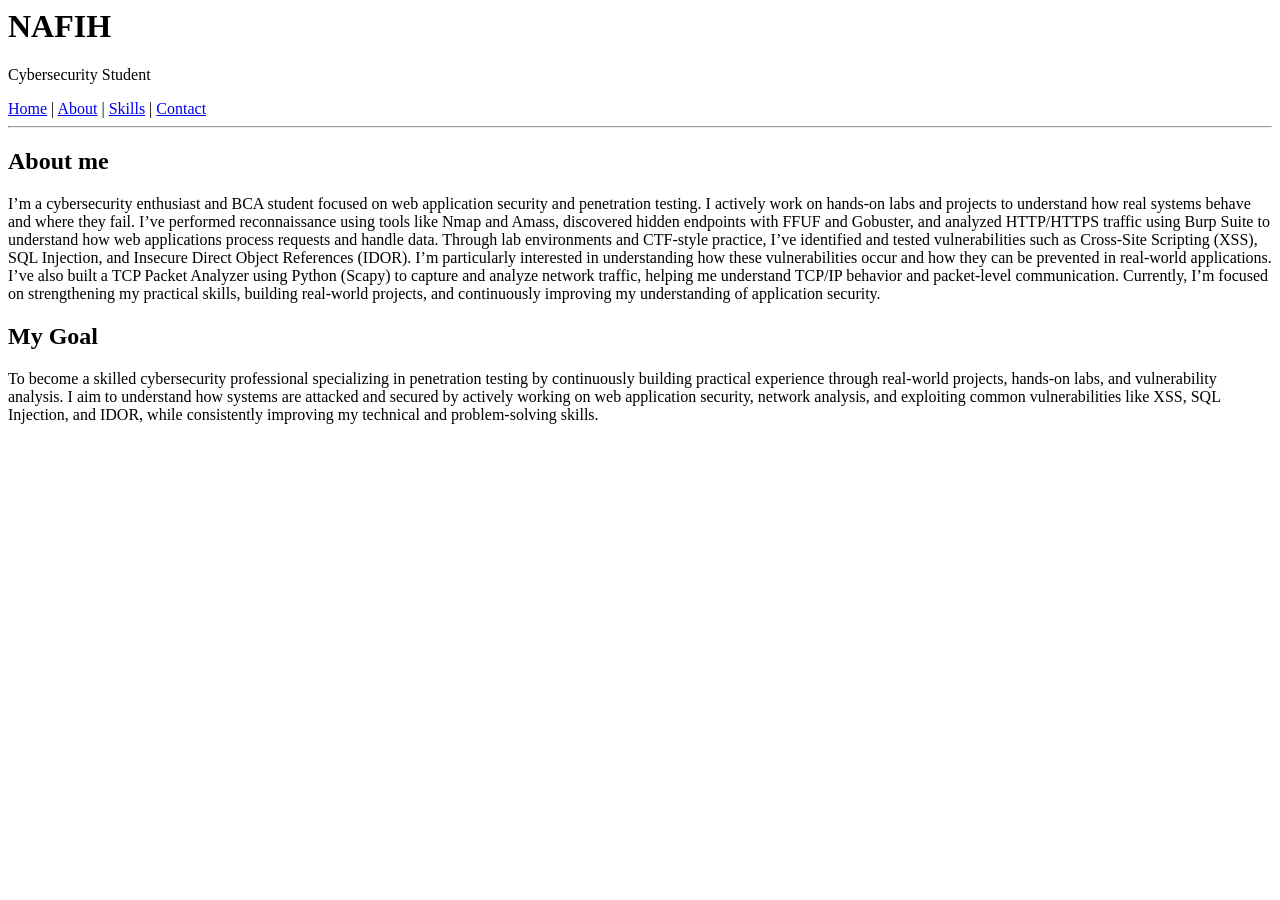
==== index.html @ b76f20cb "Added basic homepage structure" ====
<html>
<html lang="en">
<head>
	<meta charset="UTF-8">
	<meta name="viewport" content="width=device-width, initial-scale=1.0">
	<title>NAFI'S | Cybersecurity Portfolio</title>
</head>
<body>
<h1>NAFIH</h1>
<p> Cybersecurity Student</p>
<nav>
        <a href="index.html">Home</a> |
        <a href="about.html">About</a> |
        <a href="skills.html">Skills</a> |
        <a href="contact.html">Contact</a>
</nav>
<hr>
<h2>About me</h2>
<p><p>
I’m a cybersecurity enthusiast and BCA student focused on web application security and penetration testing. I actively work on hands-on labs and projects to understand how real systems behave and where they fail. I’ve performed reconnaissance using tools like Nmap and Amass, discovered hidden endpoints with FFUF and Gobuster, and analyzed HTTP/HTTPS traffic using Burp Suite to understand how web applications process requests and handle data. Through lab environments and CTF-style practice, I’ve identified and tested vulnerabilities such as Cross-Site Scripting (XSS), SQL Injection, and Insecure Direct Object References (IDOR). I’m particularly interested in understanding how these vulnerabilities occur and how they can be prevented in real-world applications. I’ve also built a TCP Packet Analyzer using Python (Scapy) to capture and analyze network traffic, helping me understand TCP/IP behavior and packet-level communication. Currently, I’m focused on strengthening my practical skills, building real-world projects, and continuously improving my understanding of application security.
</p>

<h2>My Goal</h2>
    <p>
To become a skilled cybersecurity professional specializing in penetration testing by continuously building practical experience through real-world projects, hands-on labs, and vulnerability analysis. I aim to understand how systems are attacked and secured by actively working on web application security, network analysis, and exploiting common vulnerabilities like XSS, SQL Injection, and IDOR, while consistently improving my technical and problem-solving skills.
</p>

</body>
</html>
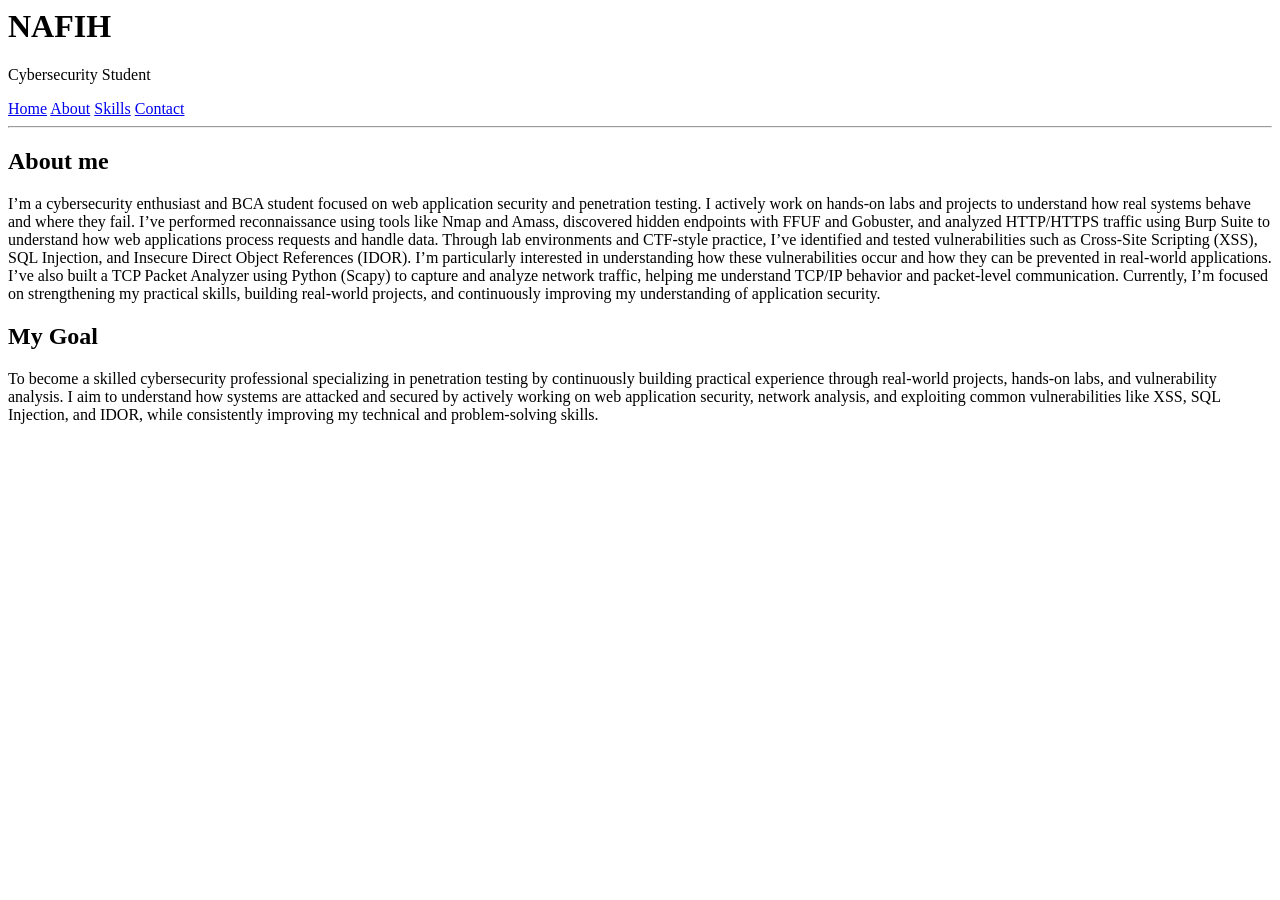
==== commit b052ebe0: "Updated basic homepage structure" ====
--- a/index.html
+++ b/index.html
@@ -1,4 +1,3 @@
-<html>
 <html lang="en">
 <head>
 	<meta charset="UTF-8">
@@ -9,19 +8,19 @@
 <h1>NAFIH</h1>
 <p> Cybersecurity Student</p>
 <nav>
-        <a href="index.html">Home</a> |
-        <a href="about.html">About</a> |
-        <a href="skills.html">Skills</a> |
+        <a href="index.html">Home</a> 
+        <a href="about.html">About</a> 
+        <a href="skills.html">Skills</a> 
         <a href="contact.html">Contact</a>
 </nav>
 <hr>
 <h2>About me</h2>
-<p><p>
+<p>
 I’m a cybersecurity enthusiast and BCA student focused on web application security and penetration testing. I actively work on hands-on labs and projects to understand how real systems behave and where they fail. I’ve performed reconnaissance using tools like Nmap and Amass, discovered hidden endpoints with FFUF and Gobuster, and analyzed HTTP/HTTPS traffic using Burp Suite to understand how web applications process requests and handle data. Through lab environments and CTF-style practice, I’ve identified and tested vulnerabilities such as Cross-Site Scripting (XSS), SQL Injection, and Insecure Direct Object References (IDOR). I’m particularly interested in understanding how these vulnerabilities occur and how they can be prevented in real-world applications. I’ve also built a TCP Packet Analyzer using Python (Scapy) to capture and analyze network traffic, helping me understand TCP/IP behavior and packet-level communication. Currently, I’m focused on strengthening my practical skills, building real-world projects, and continuously improving my understanding of application security.
 </p>
 
 <h2>My Goal</h2>
-    <p>
+<p>
 To become a skilled cybersecurity professional specializing in penetration testing by continuously building practical experience through real-world projects, hands-on labs, and vulnerability analysis. I aim to understand how systems are attacked and secured by actively working on web application security, network analysis, and exploiting common vulnerabilities like XSS, SQL Injection, and IDOR, while consistently improving my technical and problem-solving skills.
 </p>
 
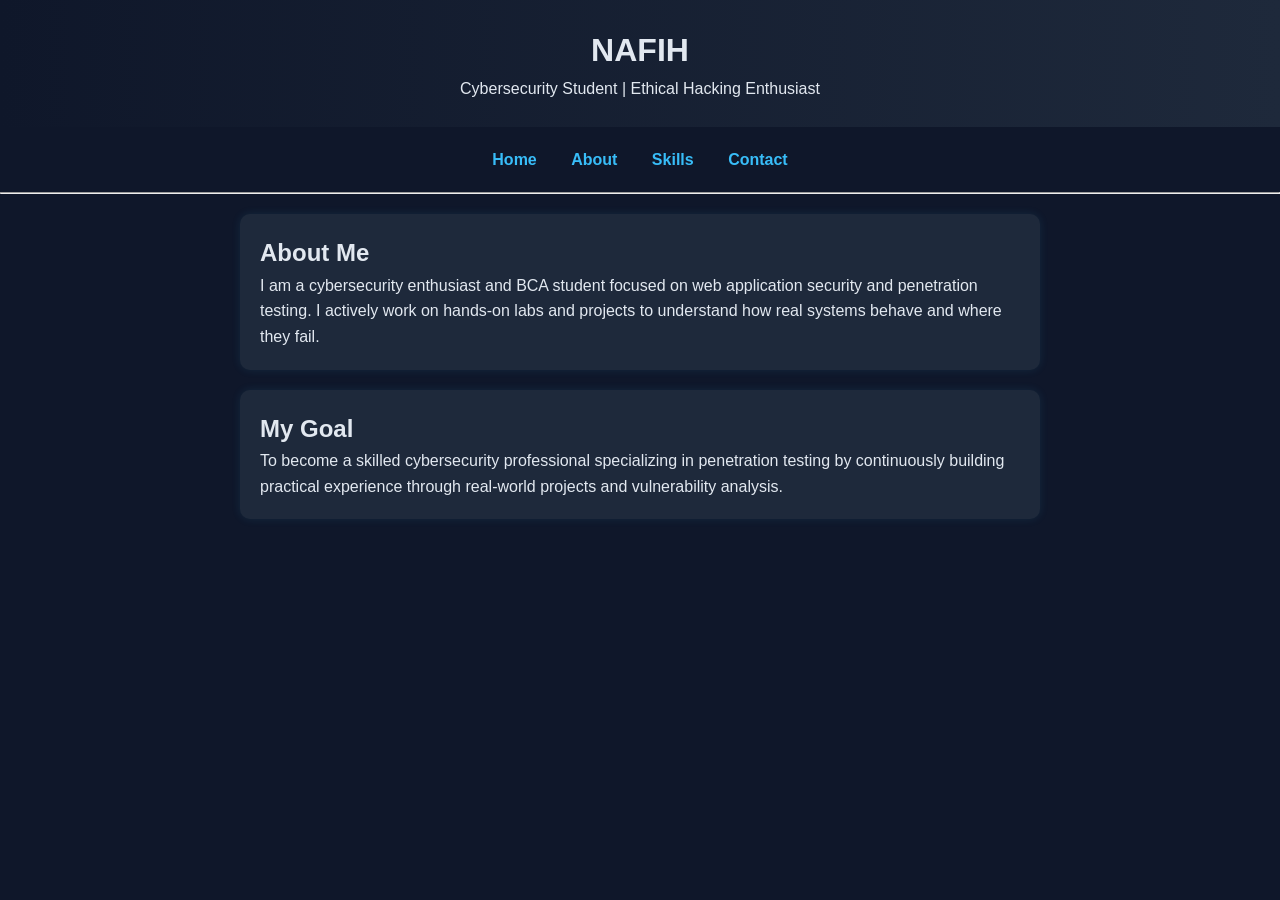
==== commit 8466a148: "Updated css and added animations" ====
--- a/index.html
+++ b/index.html
@@ -1,28 +1,44 @@
+<!DOCTYPE html>
 <html lang="en">
 <head>
-	<meta charset="UTF-8">
-	<meta name="viewport" content="width=device-width, initial-scale=1.0">
-	<title>NAFI'S | Cybersecurity Portfolio</title>
+    <meta charset="UTF-8">
+    <meta name="viewport" content="width=device-width, initial-scale=1.0">
+    <title>NAFIH | Cybersecurity Portfolio</title>
+    <link rel="stylesheet" href="style.css">
 </head>
 <body>
-<h1>NAFIH</h1>
-<p> Cybersecurity Student</p>
-<nav>
-        <a href="index.html">Home</a> 
-        <a href="about.html">About</a> 
-        <a href="skills.html">Skills</a> 
+
+    <header>
+        <h1>NAFIH</h1>
+        <p>Cybersecurity Student | Ethical Hacking Enthusiast</p>
+    </header>
+
+    <nav>
+        <a href="index.html">Home</a>
+        <a href="about.html">About</a>
+        <a href="skills.html">Skills</a>
         <a href="contact.html">Contact</a>
-</nav>
-<hr>
-<h2>About me</h2>
-<p>
-I’m a cybersecurity enthusiast and BCA student focused on web application security and penetration testing. I actively work on hands-on labs and projects to understand how real systems behave and where they fail. I’ve performed reconnaissance using tools like Nmap and Amass, discovered hidden endpoints with FFUF and Gobuster, and analyzed HTTP/HTTPS traffic using Burp Suite to understand how web applications process requests and handle data. Through lab environments and CTF-style practice, I’ve identified and tested vulnerabilities such as Cross-Site Scripting (XSS), SQL Injection, and Insecure Direct Object References (IDOR). I’m particularly interested in understanding how these vulnerabilities occur and how they can be prevented in real-world applications. I’ve also built a TCP Packet Analyzer using Python (Scapy) to capture and analyze network traffic, helping me understand TCP/IP behavior and packet-level communication. Currently, I’m focused on strengthening my practical skills, building real-world projects, and continuously improving my understanding of application security.
-</p>
+    </nav>
 
-<h2>My Goal</h2>
-<p>
-To become a skilled cybersecurity professional specializing in penetration testing by continuously building practical experience through real-world projects, hands-on labs, and vulnerability analysis. I aim to understand how systems are attacked and secured by actively working on web application security, network analysis, and exploiting common vulnerabilities like XSS, SQL Injection, and IDOR, while consistently improving my technical and problem-solving skills.
-</p>
+    <hr>
+
+    <section>
+        <h2>About Me</h2>
+        <p>
+            I am a cybersecurity enthusiast and BCA student focused on web application 
+            security and penetration testing. I actively work on hands-on labs and projects 
+            to understand how real systems behave and where they fail.
+        </p>
+    </section>
+
+    <section>
+        <h2>My Goal</h2>
+        <p>
+            To become a skilled cybersecurity professional specializing in penetration 
+            testing by continuously building practical experience through real-world 
+            projects and vulnerability analysis.
+        </p>
+    </section>
 
 </body>
 </html>
--- a/style.css
+++ b/style.css
@@ -0,0 +1,167 @@
+/* Reset */
+* {
+    margin: 0;
+    padding: 0;
+    box-sizing: border-box;
+}
+
+/* Body */
+body {
+    font-family: 'Segoe UI', Arial, sans-serif;
+    background: #0f172a;
+    color: #e2e8f0;
+    line-height: 1.6;
+}
+
+/* Header */
+header {
+    background: linear-gradient(90deg, #0f172a, #1e293b);
+    padding: 25px;
+    text-align: center;
+}
+
+/* Navigation */
+nav {
+    text-align: center;
+    margin: 20px 0;
+}
+
+nav a {
+    color: #38bdf8;
+    margin: 0 15px;
+    text-decoration: none;
+    font-weight: bold;
+    position: relative;
+    transition: all 0.3s ease;
+}
+
+/* Underline animation */
+nav a::after {
+    content: "";
+    position: absolute;
+    width: 0%;
+    height: 2px;
+    background: #facc15;
+    left: 0;
+    bottom: -5px;
+    transition: 0.3s;
+}
+
+nav a:hover::after {
+    width: 100%;
+}
+
+/* Sections (card style) */
+section {
+    max-width: 800px;
+    margin: 20px auto;
+    padding: 20px;
+    background: #1e293b;
+    border-radius: 10px;
+    box-shadow: 0 0 10px rgba(56,189,248,0.1);
+    transition: transform 0.3s ease, box-shadow 0.3s ease;
+}
+
+/* Hover lift effect */
+section:hover {
+    transform: translateY(-5px);
+    box-shadow: 0 0 20px rgba(56,189,248,0.3);
+}
+
+/* Lists */
+ul li {
+    margin: 8px 0;
+    transition: 0.3s;
+}
+
+/* List hover animation */
+ul li:hover {
+    color: #facc15;
+    transform: translateX(5px);
+}
+
+/* Form Inputs */
+input, textarea {
+    width: 100%;
+    padding: 10px;
+    margin-top: 5px;
+    border-radius: 5px;
+    border: none;
+    background: #0f172a;
+    color: #ffffff;
+}
+
+/* Button */
+button {
+    background: #38bdf8;
+    color: black;
+    padding: 10px 15px;
+    border: none;
+    cursor: pointer;
+    border-radius: 5px;
+    font-weight: bold;
+    transition: all 0.3s ease;
+}
+
+/* Button glow animation */
+button:hover {
+    background: #facc15;
+    transform: scale(1.05);
+    box-shadow: 0 0 15px #facc15;
+}
+
+/* Response text */
+#response {
+    margin-top: 10px;
+    font-weight: bold;
+}
+
+/* Fade-in animation */
+.fade-in {
+    animation: fadeIn 0.8s ease-in;
+}
+
+@keyframes fadeIn {
+    from {
+        opacity: 0;
+        transform: translateY(15px);
+    }
+    to {
+        opacity: 1;
+        transform: translateY(0);
+    }
+}
+/* Hero section */
+.hero {
+    text-align: center;
+    padding: 80px 20px;
+    background: radial-gradient(circle at center, #1e293b, #0f172a);
+}
+
+.hero h1 {
+    font-size: 3rem;
+    color: #38bdf8;
+}
+
+.hero p {
+    margin: 15px 0;
+    font-size: 1.2rem;
+}
+
+/* Glow button */
+.hero button {
+    margin-top: 20px;
+    padding: 12px 20px;
+    font-size: 1rem;
+    background: #38bdf8;
+    border: none;
+    border-radius: 5px;
+    cursor: pointer;
+    transition: 0.3s;
+}
+
+.hero button:hover {
+    background: #facc15;
+    box-shadow: 0 0 20px #facc15;
+    transform: scale(1.05);
+}
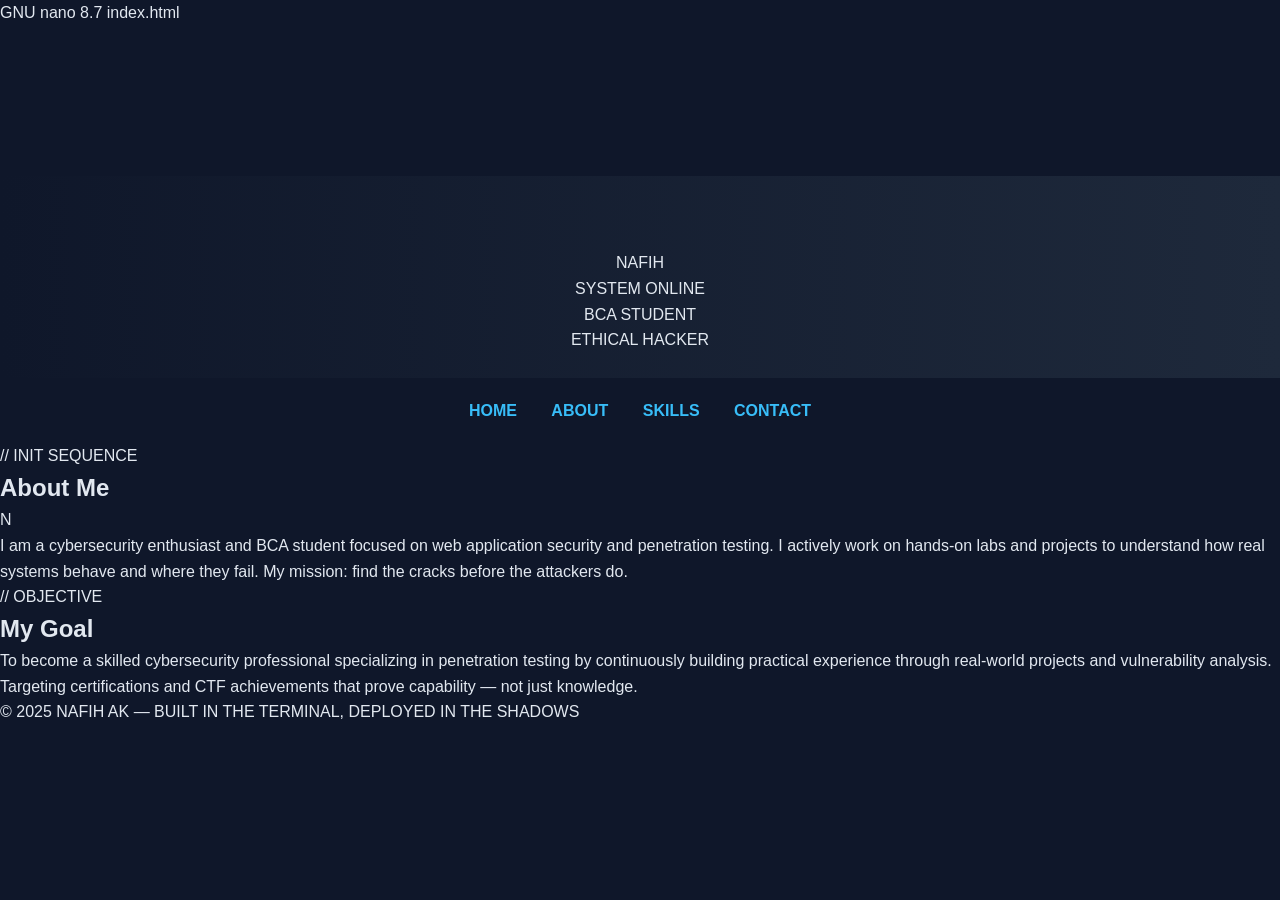
==== commit a62be2fa: "Updated about,contact,index  files by adding more animations and css" ====
--- a/index.html
+++ b/index.html
@@ -1,44 +1,123 @@
+  GNU nano 8.7                                                                                                                                                                                                                                                                                                                              index.html                                                                                                                                                                                                                                                                                                                                       
 <!DOCTYPE html>
 <html lang="en">
 <head>
-    <meta charset="UTF-8">
-    <meta name="viewport" content="width=device-width, initial-scale=1.0">
-    <title>NAFIH | Cybersecurity Portfolio</title>
-    <link rel="stylesheet" href="style.css">
+  <meta charset="UTF-8">
+  <meta name="viewport" content="width=device-width, initial-scale=1.0">
+  <title>NAFIH | Cybersecurity Portfolio</title>
+  <link rel="stylesheet" href="style.css">
 </head>
 <body>
 
-    <header>
-        <h1>NAFIH</h1>
-        <p>Cybersecurity Student | Ethical Hacking Enthusiast</p>
-    </header>
+<div id="cursor"></div>
+<div id="cursor-ring"></div>
+<canvas id="stars-canvas"></canvas>
 
-    <nav>
-        <a href="index.html">Home</a>
-        <a href="about.html">About</a>
-        <a href="skills.html">Skills</a>
-        <a href="contact.html">Contact</a>
-    </nav>
+<div class="site-wrapper">
 
-    <hr>
+  <header>
+    <div class="floating-particles" id="particles"></div>
+    <div class="header-glow-ring"></div>
+    <div class="name-tag">NAFIH</div>
+    <p class="subtitle"><span id="typed-text"></span><span class="typing-cursor"></span></p>
+    <div class="status-bar">
+      <div class="status-pill"><span class="status-dot"></span> SYSTEM ONLINE</div>
+      <div class="status-pill"><span class="status-dot"></span> BCA STUDENT</div>
+      <div class="status-pill"><span class="status-dot"></span> ETHICAL HACKER</div>
+    </div>
+  </header>
 
-    <section>
+  <nav>
+    <a href="index.html" class="active">HOME</a>
+    <a href="about.html">ABOUT</a>
+    <a href="skills.html">SKILLS</a>
+    <a href="contact.html">CONTACT</a>
+  </nav>
+
+  <main>
+    <div class="page-section">
+      <div class="card">
+        <div class="card-bg-grid"></div>
+        <div class="card-corner tl"></div><div class="card-corner tr"></div>
+        <div class="card-corner bl"></div><div class="card-corner br"></div>
+        <div class="section-label">// INIT SEQUENCE</div>
         <h2>About Me</h2>
-        <p>
-            I am a cybersecurity enthusiast and BCA student focused on web application 
-            security and penetration testing. I actively work on hands-on labs and projects 
-            to understand how real systems behave and where they fail.
-        </p>
-    </section>
+        <div class="about-intro">
+          <div class="avatar-frame">N</div>
+          <p>I am a cybersecurity enthusiast and BCA student focused on web application security and penetration testing. I actively work on hands-on labs and projects to understand how real systems behave and where they fail. My mission: find the cracks before the attackers do.</p>
+        </div>
+      </div>
+    </div>
 
-    <section>
+    <div class="page-section">
+      <div class="card">
+        <div class="card-bg-grid"></div>
+        <div class="card-corner tl"></div><div class="card-corner tr"></div>
+        <div class="card-corner bl"></div><div class="card-corner br"></div>
+        <div class="section-label">// OBJECTIVE</div>
         <h2>My Goal</h2>
-        <p>
-            To become a skilled cybersecurity professional specializing in penetration 
-            testing by continuously building practical experience through real-world 
-            projects and vulnerability analysis.
-        </p>
-    </section>
+        <p>To become a skilled cybersecurity professional specializing in penetration testing by continuously building practical experience through real-world projects and vulnerability analysis. Targeting certifications and CTF achievements that prove capability — not just knowledge.</p>
+      </div>
+    </div>
+  </main>
 
+  <footer>
+    &copy; 2025 <span>NAFIH AK</span> — BUILT IN THE TERMINAL, DEPLOYED IN THE SHADOWS
+  </footer>
+
+</div>
+
+<script src="script.js"></script>
+<script>
+  // Typing animation
+  const phrases = [
+    'Cybersecurity Student | Ethical Hacking Enthusiast',
+    'Web App Pentester in Training',
+    'Breaking Things to Build Better Ones'
+  ];
+  let phraseIndex = 0, charIndex = 0, deleting = false;
+  const el = document.getElementById('typed-text');
+
+  function typeLoop() {
+    const phrase = phrases[phraseIndex];
+    if (!deleting) {
+      el.textContent = phrase.slice(0, ++charIndex);
+      if (charIndex === phrase.length) { deleting = true; setTimeout(typeLoop, 2000); return; }
+    } else {
+      el.textContent = phrase.slice(0, --charIndex);
+      if (charIndex === 0) { deleting = false; phraseIndex = (phraseIndex + 1) % phrases.length; }
+    }
+    setTimeout(typeLoop, deleting ? 40 : 75);
+  }
+  setTimeout(typeLoop, 1500);
+
+  // Floating particles
+  const container = document.getElementById('particles');
+  for (let i = 0; i < 20; i++) {
+    const p = document.createElement('div');
+    p.className = 'particle';
+    p.style.cssText = `left:${Math.random()*100}%;width:${Math.random()*3+1}px;height:${Math.random()*3+1}px;animation-duration:${Math.random()*6+4}s;animation-delay:${Math.random()*6}s;`;
+    container.appendChild(p);
+  }
+</script>
 </body>
 </html>
+
+
+
+
+
+
+
+
+
+
+
+
+
+
+
+
+
+
+
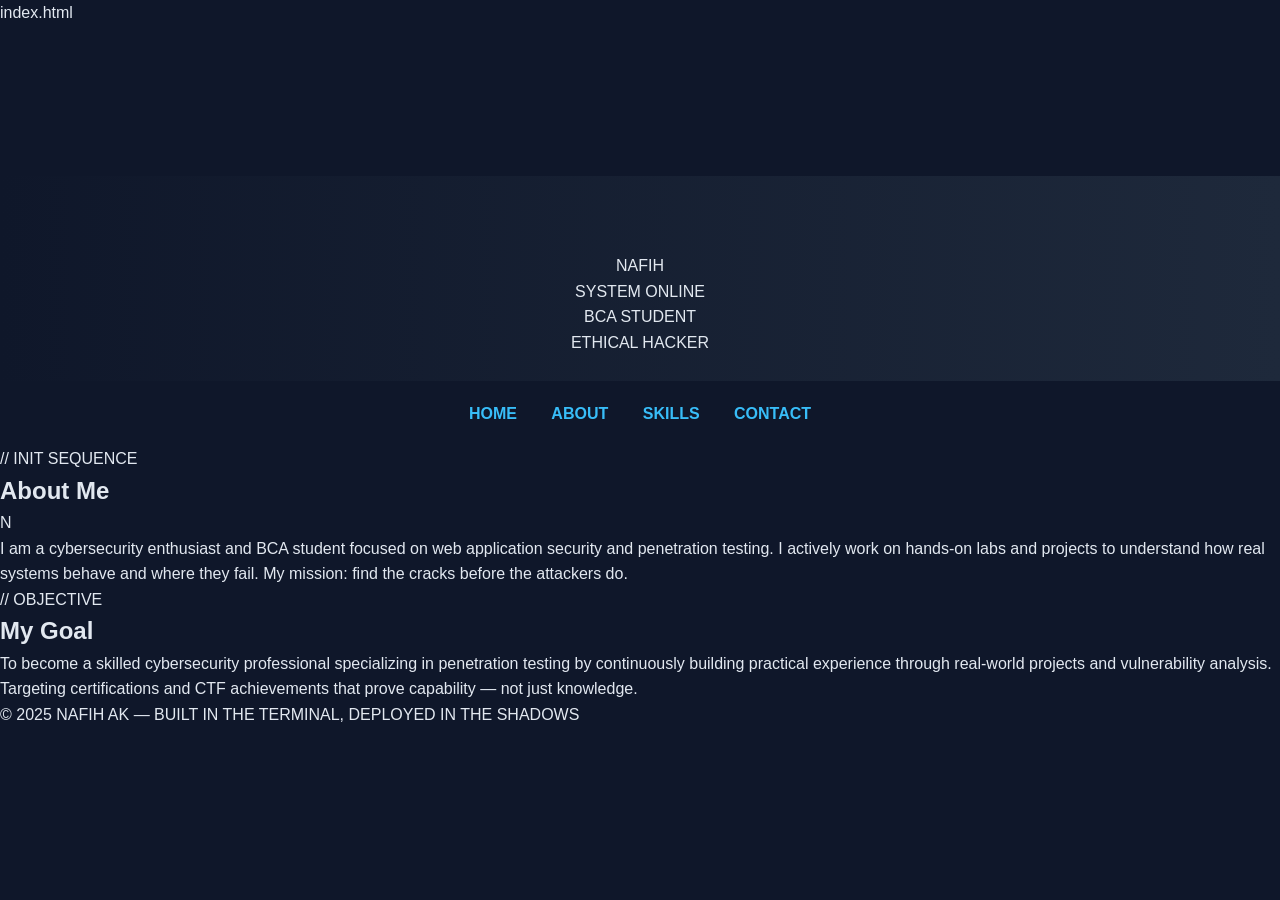
==== commit 5fd62efc: "There wasd an error in this file now i have debugged it" ====
--- a/index.html
+++ b/index.html
@@ -1,4 +1,4 @@
-  GNU nano 8.7                                                                                                                                                                                                                                                                                                                              index.html                                                                                                                                                                                                                                                                                                                                       
+                                                                                                                                                                                                                                                                                                                              index.html                                                                                                                                                                                                                                                                                                                                       
 <!DOCTYPE html>
 <html lang="en">
 <head>
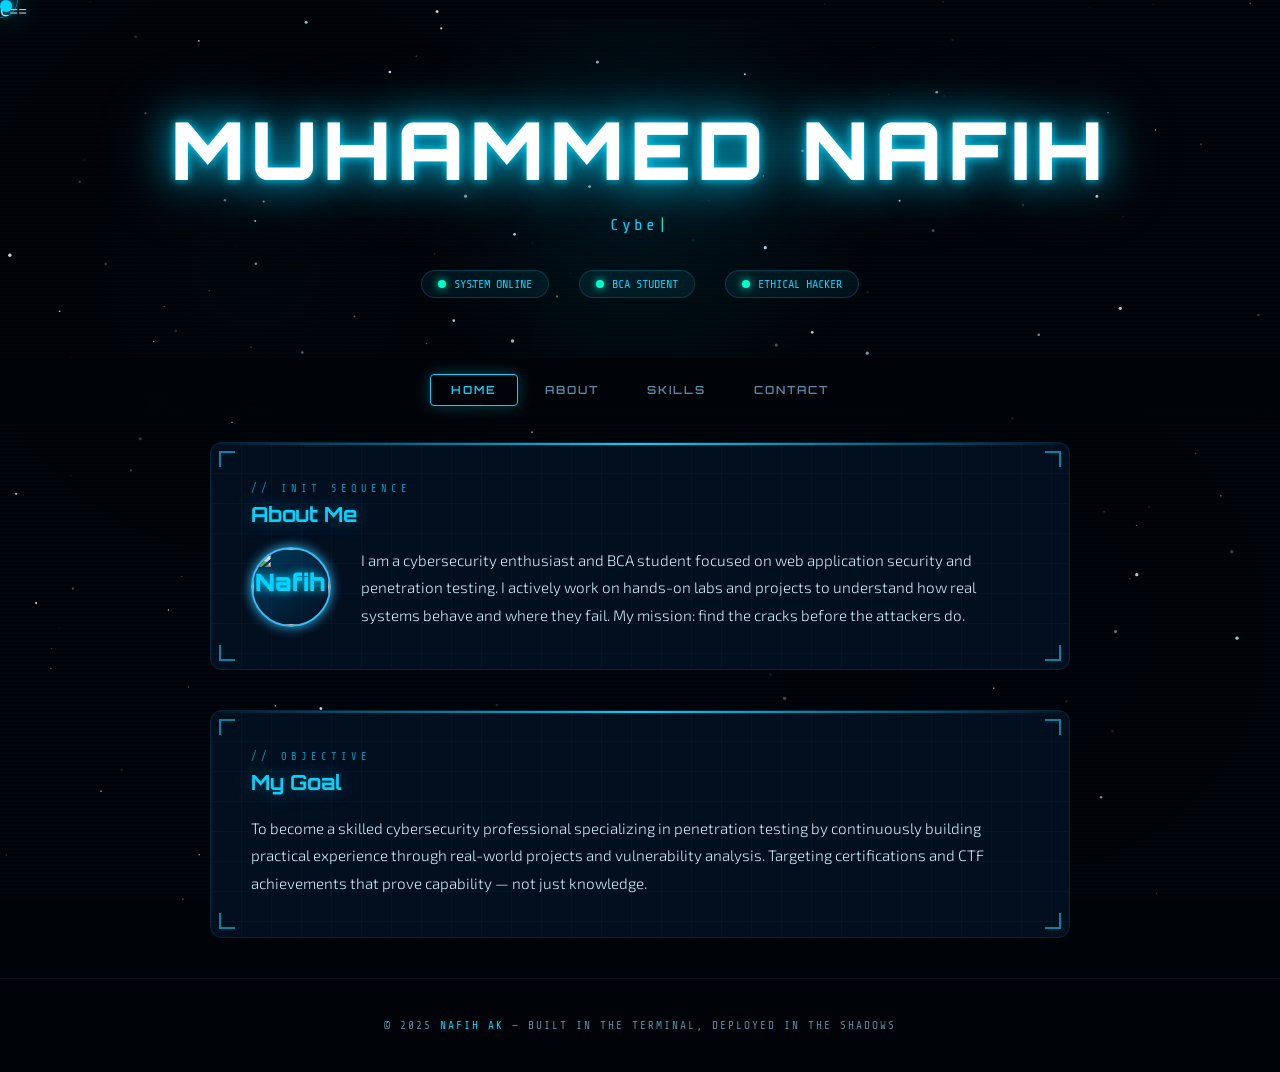
==== commit 50506acd: "Enhanced UI with animations, added profile image avatar, implemented contact form validation with XS" ====
--- a/index.html
+++ b/index.html
@@ -1,10 +1,9 @@
-                                                                                                                                                                                                                                                                                                                              index.html                                                                                                                                                                                                                                                                                                                                       
-<!DOCTYPE html>
+C==<!DOCTYPE html>
 <html lang="en">
 <head>
   <meta charset="UTF-8">
   <meta name="viewport" content="width=device-width, initial-scale=1.0">
-  <title>NAFIH | Cybersecurity Portfolio</title>
+  <title>MUHAMMED NAFIH | Cybersecurity Portfolio</title>
   <link rel="stylesheet" href="style.css">
 </head>
 <body>
@@ -18,7 +17,7 @@
   <header>
     <div class="floating-particles" id="particles"></div>
     <div class="header-glow-ring"></div>
-    <div class="name-tag">NAFIH</div>
+    <div class="name-tag">MUHAMMED NAFIH</div>
     <p class="subtitle"><span id="typed-text"></span><span class="typing-cursor"></span></p>
     <div class="status-bar">
       <div class="status-pill"><span class="status-dot"></span> SYSTEM ONLINE</div>
@@ -43,7 +42,9 @@
         <div class="section-label">// INIT SEQUENCE</div>
         <h2>About Me</h2>
         <div class="about-intro">
-          <div class="avatar-frame">N</div>
+          <div class="avatar-frame">
+  <img src="images/profile.jpg" alt="Nafih">
+</div>
           <p>I am a cybersecurity enthusiast and BCA student focused on web application security and penetration testing. I actively work on hands-on labs and projects to understand how real systems behave and where they fail. My mission: find the cracks before the attackers do.</p>
         </div>
       </div>
--- a/style.css
+++ b/style.css
@@ -1,167 +1,671 @@
-/* Reset */
-* {
-    margin: 0;
-    padding: 0;
-    box-sizing: border-box;
-}
-
-/* Body */
+@import url('https://fonts.googleapis.com/css2?family=Orbitron:wght@400;600;700;900&family=Share+Tech+Mono&family=Exo+2:wght@300;400;600&display=swap');
+
+:root {
+  --bg-deep: #000408;
+  --bg-dark: #010d1a;
+  --bg-card: #020f1f;
+  --blue-glow: #00d4ff;
+  --blue-mid: #0088cc;
+  --blue-dim: #003a5e;
+  --accent: #00ffcc;
+  --accent2: #7b2fff;
+  --text: #c8e8f8;
+  --text-dim: #5a8aa8;
+  --danger: #ff3366;
+  --star-color: rgba(255,255,255,0.8);
+}
+
+* { margin: 0; padding: 0; box-sizing: border-box; }
+
+html { scroll-behavior: smooth; }
+
 body {
-    font-family: 'Segoe UI', Arial, sans-serif;
-    background: #0f172a;
-    color: #e2e8f0;
-    line-height: 1.6;
-}
-
-/* Header */
+  font-family: 'Exo 2', sans-serif;
+  background: var(--bg-deep);
+  color: var(--text);
+  min-height: 100vh;
+  overflow-x: hidden;
+  cursor: none;
+}
+
+/* ── Custom Cursor ── */
+#cursor {
+  width: 12px; height: 12px;
+  background: var(--blue-glow);
+  border-radius: 50%;
+  position: fixed;
+  top: 0; left: 0;
+  pointer-events: none;
+  z-index: 9999;
+  transition: transform 0.1s ease;
+  box-shadow: 0 0 10px var(--blue-glow), 0 0 30px var(--blue-glow);
+}
+#cursor-ring {
+  width: 36px; height: 36px;
+  border: 1.5px solid var(--blue-glow);
+  border-radius: 50%;
+  position: fixed;
+  top: 0; left: 0;
+  pointer-events: none;
+  z-index: 9998;
+  transition: all 0.15s ease;
+  opacity: 0.5;
+}
+
+/* ── Stars Canvas ── */
+#stars-canvas {
+  position: fixed;
+  top: 0; left: 0;
+  width: 100%; height: 100%;
+  z-index: 0;
+  pointer-events: none;
+}
+
+/* ── Scanlines overlay ── */
+body::after {
+  content: '';
+  position: fixed;
+  inset: 0;
+  background: repeating-linear-gradient(
+    0deg,
+    transparent,
+    transparent 2px,
+    rgba(0, 212, 255, 0.015) 2px,
+    rgba(0, 212, 255, 0.015) 4px
+  );
+  pointer-events: none;
+  z-index: 1;
+}
+
+/* ── Main layout ── */
+.site-wrapper {
+  position: relative;
+  z-index: 2;
+}
+
+/* ── HEADER ── */
 header {
-    background: linear-gradient(90deg, #0f172a, #1e293b);
-    padding: 25px;
-    text-align: center;
-}
-
-/* Navigation */
+  text-align: center;
+  padding: 80px 20px 60px;
+  position: relative;
+  overflow: hidden;
+}
+
+.header-glow-ring {
+  position: absolute;
+  top: 50%;
+  left: 50%;
+  transform: translate(-50%, -50%);
+  width: 500px;
+  height: 500px;
+  border-radius: 50%;
+  background: radial-gradient(circle, rgba(0,212,255,0.08) 0%, transparent 70%);
+  animation: pulse-ring 4s ease-in-out infinite;
+  pointer-events: none;
+}
+
+@keyframes pulse-ring {
+  0%, 100% { transform: translate(-50%,-50%) scale(1); opacity: 0.6; }
+  50% { transform: translate(-50%,-50%) scale(1.2); opacity: 1; }
+}
+
+.name-tag {
+  font-family: 'Orbitron', monospace;
+  font-size: clamp(2.5rem, 7vw, 5rem);
+  font-weight: 900;
+  letter-spacing: 6px;
+  color: #fff;
+  text-shadow:
+    0 0 10px var(--blue-glow),
+    0 0 40px var(--blue-glow),
+    0 0 80px rgba(0,212,255,0.4);
+  animation: glitch 6s infinite;
+  position: relative;
+}
+
+@keyframes glitch {
+  0%, 90%, 100% { text-shadow: 0 0 10px var(--blue-glow), 0 0 40px var(--blue-glow), 0 0 80px rgba(0,212,255,0.4); transform: none; }
+  91% { transform: translateX(-3px); text-shadow: 3px 0 var(--danger), 0 0 40px var(--blue-glow); }
+  92% { transform: translateX(3px); text-shadow: -3px 0 var(--accent2), 0 0 40px var(--blue-glow); }
+  93% { transform: none; }
+}
+
+.subtitle {
+  font-family: 'Share Tech Mono', monospace;
+  font-size: 1rem;
+  color: var(--blue-glow);
+  letter-spacing: 3px;
+  margin-top: 12px;
+  opacity: 0;
+  animation: fade-up 1s 0.5s forwards;
+}
+
+.typing-cursor::after {
+  content: '|';
+  animation: blink 1s step-end infinite;
+  color: var(--accent);
+}
+
+@keyframes blink { 50% { opacity: 0; } }
+
+/* ── Status bar ── */
+.status-bar {
+  display: flex;
+  justify-content: center;
+  gap: 30px;
+  margin-top: 30px;
+  flex-wrap: wrap;
+  opacity: 0;
+  animation: fade-up 1s 1s forwards;
+}
+
+.status-pill {
+  display: flex;
+  align-items: center;
+  gap: 8px;
+  background: rgba(0,212,255,0.07);
+  border: 1px solid rgba(0,212,255,0.2);
+  border-radius: 50px;
+  padding: 6px 16px;
+  font-family: 'Share Tech Mono', monospace;
+  font-size: 0.75rem;
+  color: var(--blue-glow);
+}
+
+.status-dot {
+  width: 8px; height: 8px;
+  border-radius: 50%;
+  background: var(--accent);
+  box-shadow: 0 0 8px var(--accent);
+  animation: pulse-dot 2s infinite;
+}
+
+@keyframes pulse-dot {
+  0%, 100% { opacity: 1; transform: scale(1); }
+  50% { opacity: 0.5; transform: scale(0.7); }
+}
+
+/* ── NAV ── */
 nav {
-    text-align: center;
-    margin: 20px 0;
+  display: flex;
+  justify-content: center;
+  gap: 6px;
+  padding: 0 20px 40px;
+  flex-wrap: wrap;
+  position: sticky;
+  top: 0;
+  z-index: 100;
+  background: linear-gradient(to bottom, rgba(0,4,8,0.98), transparent);
+  backdrop-filter: blur(10px);
+  padding-top: 16px;
+  padding-bottom: 16px;
+  margin-bottom: 20px;
 }
 
 nav a {
-    color: #38bdf8;
-    margin: 0 15px;
-    text-decoration: none;
-    font-weight: bold;
-    position: relative;
-    transition: all 0.3s ease;
-}
-
-/* Underline animation */
-nav a::after {
-    content: "";
-    position: absolute;
-    width: 0%;
-    height: 2px;
-    background: #facc15;
-    left: 0;
-    bottom: -5px;
-    transition: 0.3s;
-}
-
-nav a:hover::after {
+  font-family: 'Orbitron', monospace;
+  font-size: 0.7rem;
+  font-weight: 600;
+  letter-spacing: 2px;
+  color: var(--text-dim);
+  text-decoration: none;
+  padding: 8px 20px;
+  border: 1px solid transparent;
+  border-radius: 4px;
+  transition: all 0.3s ease;
+  position: relative;
+  overflow: hidden;
+}
+
+nav a::before {
+  content: '';
+  position: absolute;
+  inset: 0;
+  background: linear-gradient(135deg, rgba(0,212,255,0.1), transparent);
+  opacity: 0;
+  transition: opacity 0.3s;
+}
+
+nav a:hover {
+  color: var(--blue-glow);
+  border-color: rgba(0,212,255,0.4);
+  text-shadow: 0 0 10px var(--blue-glow);
+  box-shadow: 0 0 20px rgba(0,212,255,0.15), inset 0 0 20px rgba(0,212,255,0.05);
+}
+
+nav a:hover::before { opacity: 1; }
+
+nav a.active {
+  color: var(--blue-glow);
+  border-color: var(--blue-glow);
+  box-shadow: 0 0 15px rgba(0,212,255,0.3);
+}
+
+/* ── SECTIONS ── */
+.page-section {
+  max-width: 900px;
+  margin: 0 auto 40px;
+  padding: 0 20px;
+}
+
+.card {
+  background: var(--bg-card);
+  border: 1px solid rgba(0,212,255,0.12);
+  border-radius: 12px;
+  padding: 40px;
+  position: relative;
+  overflow: hidden;
+  transition: transform 0.3s ease, box-shadow 0.3s ease, border-color 0.3s ease;
+  opacity: 0;
+  transform: translateY(30px);
+}
+
+.card.visible {
+  animation: slide-in 0.6s ease forwards;
+}
+
+@keyframes slide-in {
+  to { opacity: 1; transform: translateY(0); }
+}
+
+.card::before {
+  content: '';
+  position: absolute;
+  top: 0; left: 0;
+  right: 0;
+  height: 2px;
+  background: linear-gradient(90deg, transparent, var(--blue-glow), transparent);
+  animation: scan-line 3s linear infinite;
+}
+
+@keyframes scan-line {
+  0% { transform: translateX(-100%); }
+  100% { transform: translateX(100%); }
+}
+
+.card:hover {
+  transform: translateY(-5px);
+  border-color: rgba(0,212,255,0.35);
+  box-shadow: 0 10px 60px rgba(0,212,255,0.1), 0 0 0 1px rgba(0,212,255,0.1);
+}
+
+.card-corner {
+  position: absolute;
+  width: 16px; height: 16px;
+  border-color: var(--blue-glow);
+  border-style: solid;
+  opacity: 0.6;
+}
+.card-corner.tl { top: 8px; left: 8px; border-width: 2px 0 0 2px; }
+.card-corner.tr { top: 8px; right: 8px; border-width: 2px 2px 0 0; }
+.card-corner.bl { bottom: 8px; left: 8px; border-width: 0 0 2px 2px; }
+.card-corner.br { bottom: 8px; right: 8px; border-width: 0 2px 2px 0; }
+
+/* ── Section headings ── */
+.section-label {
+  font-family: 'Share Tech Mono', monospace;
+  font-size: 0.65rem;
+  color: var(--blue-glow);
+  letter-spacing: 4px;
+  text-transform: uppercase;
+  margin-bottom: 6px;
+  opacity: 0.7;
+}
+
+h1, h2 {
+  font-family: 'Orbitron', monospace;
+  font-weight: 700;
+}
+
+h1 { font-size: 1.8rem; color: #fff; margin-bottom: 16px; }
+h2 { font-size: 1.3rem; color: var(--blue-glow); margin-bottom: 20px;
+  text-shadow: 0 0 20px rgba(0,212,255,0.4); }
+
+p {
+  color: var(--text);
+  line-height: 1.8;
+  font-weight: 300;
+  font-size: 0.95rem;
+}
+
+/* ── Roadmap list ── */
+.roadmap-list { list-style: none; }
+
+.roadmap-list li {
+  display: flex;
+  align-items: flex-start;
+  gap: 14px;
+  padding: 12px 0;
+  border-bottom: 1px solid rgba(0,212,255,0.06);
+  transition: background 0.2s;
+  border-radius: 6px;
+  padding-left: 8px;
+  cursor: default;
+}
+
+.roadmap-list li:hover {
+  background: rgba(0,212,255,0.04);
+  padding-left: 14px;
+}
+
+.roadmap-list li:last-child { border-bottom: none; }
+
+.li-icon {
+  width: 24px; height: 24px;
+  min-width: 24px;
+  background: rgba(0,212,255,0.1);
+  border: 1px solid rgba(0,212,255,0.3);
+  border-radius: 4px;
+  display: flex;
+  align-items: center;
+  justify-content: center;
+  font-size: 0.7rem;
+  color: var(--blue-glow);
+  margin-top: 2px;
+}
+
+.roadmap-list li strong {
+  color: var(--blue-glow);
+  font-family: 'Orbitron', monospace;
+  font-size: 0.75rem;
+  letter-spacing: 1px;
+  display: block;
+  margin-bottom: 2px;
+}
+
+.roadmap-list li span {
+  color: var(--text-dim);
+  font-size: 0.85rem;
+  line-height: 1.5;
+}
+
+/* ── Skills grid ── */
+.skills-grid {
+  display: grid;
+  grid-template-columns: repeat(auto-fit, minmax(240px, 1fr));
+  gap: 20px;
+}
+
+.skill-group {
+  background: rgba(0,212,255,0.04);
+  border: 1px solid rgba(0,212,255,0.1);
+  border-radius: 10px;
+  padding: 24px;
+  transition: all 0.3s ease;
+}
+
+.skill-group:hover {
+  border-color: rgba(0,212,255,0.3);
+  background: rgba(0,212,255,0.07);
+  box-shadow: 0 0 30px rgba(0,212,255,0.08);
+}
+
+.skill-group h3 {
+  font-family: 'Orbitron', monospace;
+  font-size: 0.7rem;
+  letter-spacing: 2px;
+  color: var(--accent);
+  margin-bottom: 14px;
+  text-transform: uppercase;
+  display: flex;
+  align-items: center;
+  gap: 8px;
+}
+
+.skill-group h3::before {
+  content: '';
+  width: 6px; height: 6px;
+  border-radius: 50%;
+  background: var(--accent);
+  box-shadow: 0 0 8px var(--accent);
+  display: inline-block;
+}
+
+.skill-group ul { list-style: none; }
+
+.skill-group li {
+  color: var(--text-dim);
+  font-size: 0.85rem;
+  padding: 5px 0;
+  border-bottom: 1px solid rgba(255,255,255,0.03);
+  display: flex;
+  align-items: center;
+  gap: 8px;
+  transition: color 0.2s;
+}
+
+.skill-group li:hover { color: var(--text); }
+
+.skill-group li::before {
+  content: '›';
+  color: var(--blue-glow);
+  font-size: 1rem;
+}
+
+/* ── Progress bars ── */
+.progress-item {
+  margin-bottom: 16px;
+}
+
+.progress-label {
+  display: flex;
+  justify-content: space-between;
+  font-family: 'Share Tech Mono', monospace;
+  font-size: 0.75rem;
+  color: var(--text-dim);
+  margin-bottom: 6px;
+}
+
+.progress-label span:last-child { color: var(--blue-glow); }
+
+.progress-bar {
+  height: 4px;
+  background: rgba(0,212,255,0.1);
+  border-radius: 4px;
+  overflow: hidden;
+}
+
+.progress-fill {
+  height: 100%;
+  background: linear-gradient(90deg, var(--blue-mid), var(--blue-glow));
+  border-radius: 4px;
+  width: 0%;
+  transition: width 1.5s cubic-bezier(0.4, 0, 0.2, 1) 0.2s;
+  box-shadow: 0 0 8px var(--blue-glow);
+}
+
+/* ── Contact form ── */
+.form-grid {
+  display: grid;
+  gap: 20px;
+}
+
+.form-group {
+  display: flex;
+  flex-direction: column;
+  gap: 8px;
+}
+
+label {
+  font-family: 'Share Tech Mono', monospace;
+  font-size: 0.72rem;
+  letter-spacing: 2px;
+  color: var(--blue-glow);
+  text-transform: uppercase;
+}
+
+input, textarea {
+  background: rgba(0,212,255,0.04);
+  border: 1px solid rgba(0,212,255,0.15);
+  border-radius: 6px;
+  padding: 12px 16px;
+  color: var(--text);
+  font-family: 'Exo 2', sans-serif;
+  font-size: 0.9rem;
+  outline: none;
+  transition: all 0.3s ease;
+  resize: vertical;
+}
+
+input:focus, textarea:focus {
+  border-color: var(--blue-glow);
+  box-shadow: 0 0 20px rgba(0,212,255,0.15), inset 0 0 10px rgba(0,212,255,0.03);
+  background: rgba(0,212,255,0.07);
+}
+
+textarea { min-height: 120px; }
+
+.btn-send {
+  font-family: 'Orbitron', monospace;
+  font-size: 0.75rem;
+  font-weight: 700;
+  letter-spacing: 3px;
+  color: var(--bg-deep);
+  background: linear-gradient(135deg, var(--blue-glow), var(--blue-mid));
+  border: none;
+  border-radius: 6px;
+  padding: 14px 36px;
+  cursor: none;
+  transition: all 0.3s ease;
+  position: relative;
+  overflow: hidden;
+  text-transform: uppercase;
+}
+
+.btn-send::after {
+  content: '';
+  position: absolute;
+  inset: 0;
+  background: linear-gradient(135deg, transparent, rgba(255,255,255,0.2), transparent);
+  transform: translateX(-100%);
+  transition: transform 0.4s;
+}
+
+.btn-send:hover::after { transform: translateX(100%); }
+
+.btn-send:hover {
+  box-shadow: 0 0 30px rgba(0,212,255,0.5), 0 0 60px rgba(0,212,255,0.2);
+  transform: translateY(-2px);
+}
+
+#response {
+  font-family: 'Share Tech Mono', monospace;
+  font-size: 0.85rem;
+  margin-top: 10px;
+  min-height: 24px;
+  color: var(--accent);
+  text-align: center;
+}
+
+/* ── Footer ── */
+footer {
+  text-align: center;
+  padding: 40px 20px;
+  font-family: 'Share Tech Mono', monospace;
+  font-size: 0.7rem;
+  color: var(--text-dim);
+  letter-spacing: 2px;
+  border-top: 1px solid rgba(0,212,255,0.08);
+  margin-top: 40px;
+}
+
+footer span { color: var(--blue-glow); }
+
+/* ── Particles on hero ── */
+.floating-particles {
+  position: absolute;
+  inset: 0;
+  pointer-events: none;
+  overflow: hidden;
+}
+
+.particle {
+  position: absolute;
+  width: 2px; height: 2px;
+  background: var(--blue-glow);
+  border-radius: 50%;
+  animation: float-up linear infinite;
+  opacity: 0;
+}
+
+@keyframes float-up {
+  0% { transform: translateY(100px) scale(0); opacity: 0; }
+  10% { opacity: 1; }
+  90% { opacity: 0.5; }
+  100% { transform: translateY(-200px) scale(1); opacity: 0; }
+}
+
+/* ── Grid background for cards ── */
+.card-bg-grid {
+  position: absolute;
+  inset: 0;
+  background-image:
+    linear-gradient(rgba(0,212,255,0.04) 1px, transparent 1px),
+    linear-gradient(90deg, rgba(0,212,255,0.04) 1px, transparent 1px);
+  background-size: 30px 30px;
+  pointer-events: none;
+}
+
+/* ── Animations ── */
+@keyframes fade-up {
+  from { opacity: 0; transform: translateY(20px); }
+  to { opacity: 1; transform: translateY(0); }
+}
+
+/* ── About intro ── */
+.about-intro {
+  display: flex;
+  align-items: flex-start;
+  gap: 30px;
+}
+
+.avatar-frame {
+  min-width: 80px; width: 80px; height: 80px;
+  border-radius: 50%;
+  border: 2px solid var(--blue-glow);
+  box-shadow: 0 0 20px rgba(0,212,255,0.4);
+  background: linear-gradient(135deg, var(--blue-dim), var(--bg-card));
+  display: flex;
+  align-items: center;
+  justify-content: center;
+  font-family: 'Orbitron', monospace;
+  font-size: 1.5rem;
+  font-weight: 900;
+  color: var(--blue-glow);
+  text-shadow: 0 0 10px var(--blue-glow);
+  animation: avatar-glow 3s ease-in-out infinite;
+}
+
+@keyframes avatar-glow {
+  0%, 100% { box-shadow: 0 0 20px rgba(0,212,255,0.4); }
+  50% { box-shadow: 0 0 40px rgba(0,212,255,0.7), 0 0 80px rgba(0,212,255,0.2); }
+}
+
+/* ── Responsive ── */
+@media (max-width: 600px) {
+  .card { padding: 24px 18px; }
+  .about-intro { flex-direction: column; }
+  .skills-grid { grid-template-columns: 1fr; }
+  header { padding: 50px 20px 30px; }
+}
+
+
+
+
+
+
+
+.avatar-frame {
+    width: 80px;
+    height: 80px;
+    border-radius: 50%;
+    overflow: hidden;
+    border: 2px solid #38bdf8;
+    box-shadow: 0 0 12px #38bdf8;
+}
+
+.avatar-frame img {
     width: 100%;
-}
-
-/* Sections (card style) */
-section {
-    max-width: 800px;
-    margin: 20px auto;
-    padding: 20px;
-    background: #1e293b;
-    border-radius: 10px;
-    box-shadow: 0 0 10px rgba(56,189,248,0.1);
-    transition: transform 0.3s ease, box-shadow 0.3s ease;
-}
-
-/* Hover lift effect */
-section:hover {
-    transform: translateY(-5px);
-    box-shadow: 0 0 20px rgba(56,189,248,0.3);
-}
-
-/* Lists */
-ul li {
-    margin: 8px 0;
-    transition: 0.3s;
-}
-
-/* List hover animation */
-ul li:hover {
-    color: #facc15;
-    transform: translateX(5px);
-}
-
-/* Form Inputs */
-input, textarea {
-    width: 100%;
-    padding: 10px;
-    margin-top: 5px;
-    border-radius: 5px;
-    border: none;
-    background: #0f172a;
-    color: #ffffff;
-}
-
-/* Button */
-button {
-    background: #38bdf8;
-    color: black;
-    padding: 10px 15px;
-    border: none;
-    cursor: pointer;
-    border-radius: 5px;
-    font-weight: bold;
-    transition: all 0.3s ease;
-}
-
-/* Button glow animation */
-button:hover {
-    background: #facc15;
-    transform: scale(1.05);
-    box-shadow: 0 0 15px #facc15;
-}
-
-/* Response text */
-#response {
-    margin-top: 10px;
-    font-weight: bold;
-}
-
-/* Fade-in animation */
-.fade-in {
-    animation: fadeIn 0.8s ease-in;
-}
-
-@keyframes fadeIn {
-    from {
-        opacity: 0;
-        transform: translateY(15px);
-    }
-    to {
-        opacity: 1;
-        transform: translateY(0);
-    }
-}
-/* Hero section */
-.hero {
-    text-align: center;
-    padding: 80px 20px;
-    background: radial-gradient(circle at center, #1e293b, #0f172a);
-}
-
-.hero h1 {
-    font-size: 3rem;
-    color: #38bdf8;
-}
-
-.hero p {
-    margin: 15px 0;
-    font-size: 1.2rem;
-}
-
-/* Glow button */
-.hero button {
-    margin-top: 20px;
-    padding: 12px 20px;
-    font-size: 1rem;
-    background: #38bdf8;
-    border: none;
-    border-radius: 5px;
-    cursor: pointer;
-    transition: 0.3s;
-}
-
-.hero button:hover {
-    background: #facc15;
-    box-shadow: 0 0 20px #facc15;
-    transform: scale(1.05);
-}
+    height: 100%;
+    object-fit: cover;
+}
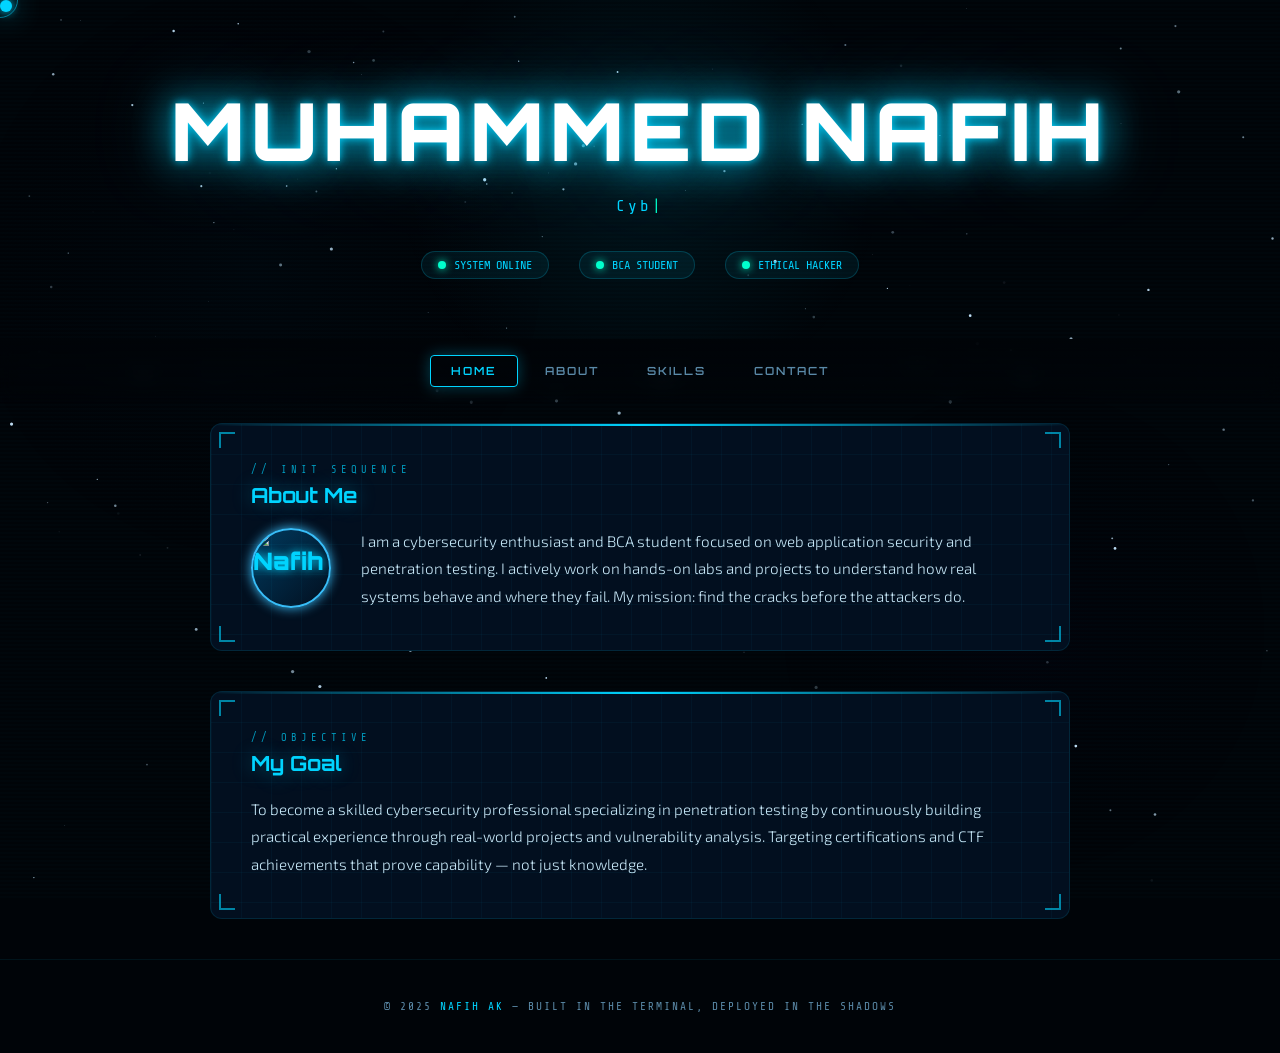
==== commit f64b476e: "Update index.html" ====
--- a/index.html
+++ b/index.html
@@ -1,4 +1,4 @@
-C==<!DOCTYPE html>
+<!DOCTYPE html>
 <html lang="en">
 <head>
   <meta charset="UTF-8">
